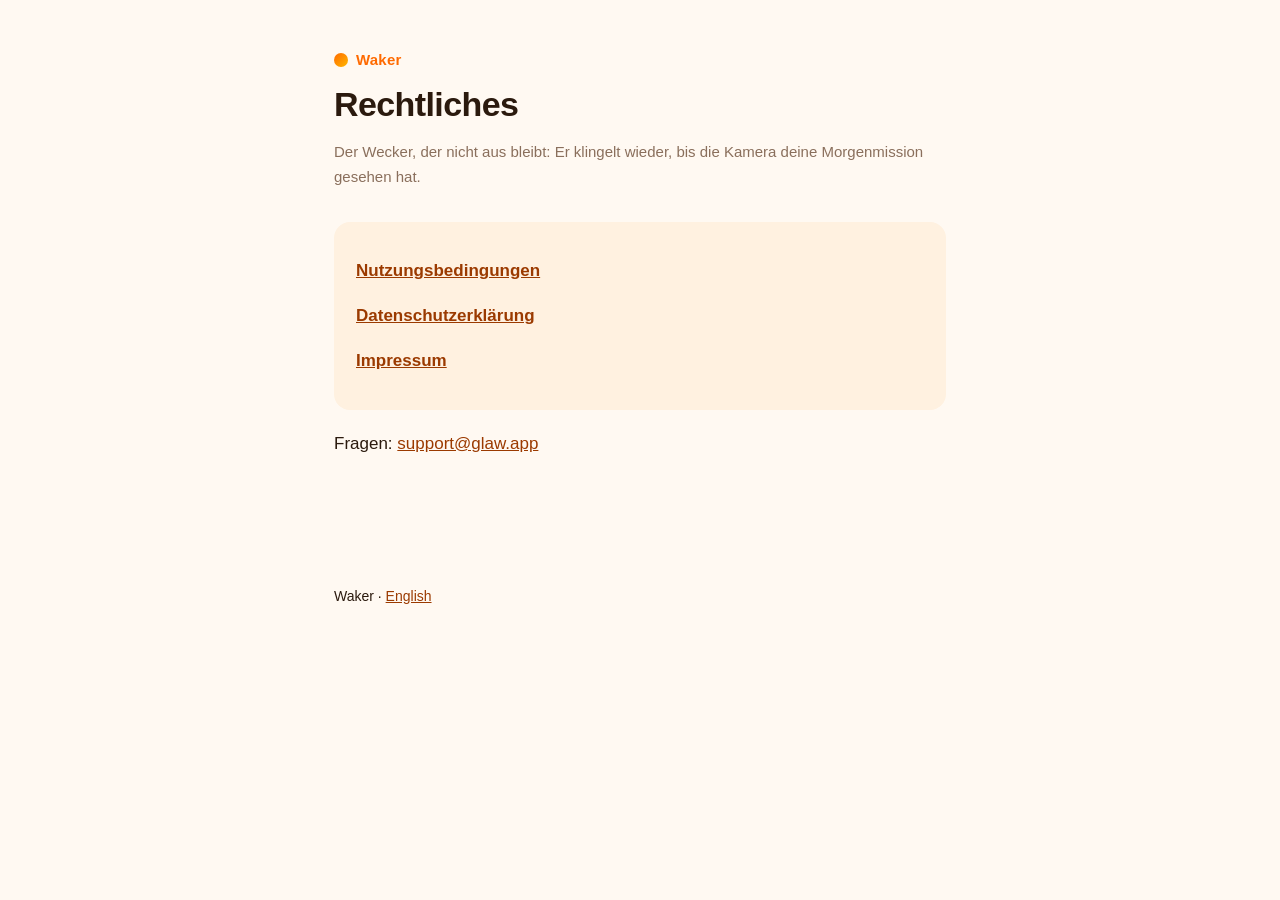
==== de/index.html @ fb50e347 "Publish October legal pages with address, German pages and Austrian Impressum Privacy: PostHog setup" ====
<!DOCTYPE html>
<html lang="de">
<head>
<meta charset="utf-8">
<meta name="viewport" content="width=device-width, initial-scale=1">
<title>Waker – Rechtliches</title>
<link rel="stylesheet" href="../style.css">
</head>
<body>
<main>
  <a class="brand" href="./"><span class="dot"></span>Waker</a>
  <h1>Rechtliches</h1>
  <p class="meta">Der Wecker, der nicht aus bleibt: Er klingelt wieder, bis die Kamera deine Morgenmission gesehen hat.</p>
  <div class="card">
    <p><a href="terms/"><strong>Nutzungsbedingungen</strong></a></p>
    <p><a href="privacy/"><strong>Datenschutzerklärung</strong></a></p>
    <p><a href="impressum/"><strong>Impressum</strong></a></p>
  </div>
  <p>Fragen: <a href="mailto:support@glaw.app">support@glaw.app</a></p>
</main>
<footer>
  <p>Waker · <a href="../">English</a></p>
</footer>
</body>
</html>
---- style.css ----
:root {
  --bg: #FFF9F2;
  --surface: #FFF1E0;
  --ink: #2B1A0E;
  --ink-secondary: #8A6F5C;
  --primary: #FF6A00;
  --accent: #FFB800;
}
* { box-sizing: border-box; }
body {
  margin: 0;
  background: var(--bg);
  color: var(--ink);
  font: 17px/1.65 -apple-system, BlinkMacSystemFont, "Segoe UI", Roboto, Helvetica, Arial, sans-serif;
  -webkit-text-size-adjust: 100%;
}
main {
  max-width: 660px;
  margin: 0 auto;
  padding: 48px 24px 96px;
}
h1 {
  font-size: 34px;
  line-height: 1.2;
  letter-spacing: -0.6px;
  margin: 8px 0 4px;
}
h2 {
  font-size: 22px;
  letter-spacing: -0.3px;
  margin: 36px 0 8px;
}
p, li { color: var(--ink); }
.meta { color: var(--ink-secondary); font-size: 15px; margin-bottom: 32px; }
.brand {
  display: inline-flex;
  align-items: center;
  gap: 8px;
  color: var(--primary);
  font-weight: 700;
  text-decoration: none;
  font-size: 15px;
  letter-spacing: 0.2px;
}
.brand .dot {
  width: 14px; height: 14px; border-radius: 50%;
  background: linear-gradient(135deg, var(--primary), var(--accent));
  display: inline-block;
}
a { color: var(--primary); }
strong { font-weight: 650; }
ul { padding-left: 22px; }
.card {
  background: var(--surface);
  border-radius: 16px;
  padding: 18px 22px;
  margin: 20px 0;
}
footer {
  max-width: 660px;
  margin: 0 auto;
  padding: 0 24px 48px;
  color: var(--ink-secondary);
  font-size: 14px;
}
footer a { color: var(--ink-secondary); }

/* German compound headings must fit compact phones. */
html[lang="de"] h1 { overflow-wrap: anywhere; hyphens: auto; }
html[lang="de"] a:not(.brand):not(.cta) { color: #9b3a00; }
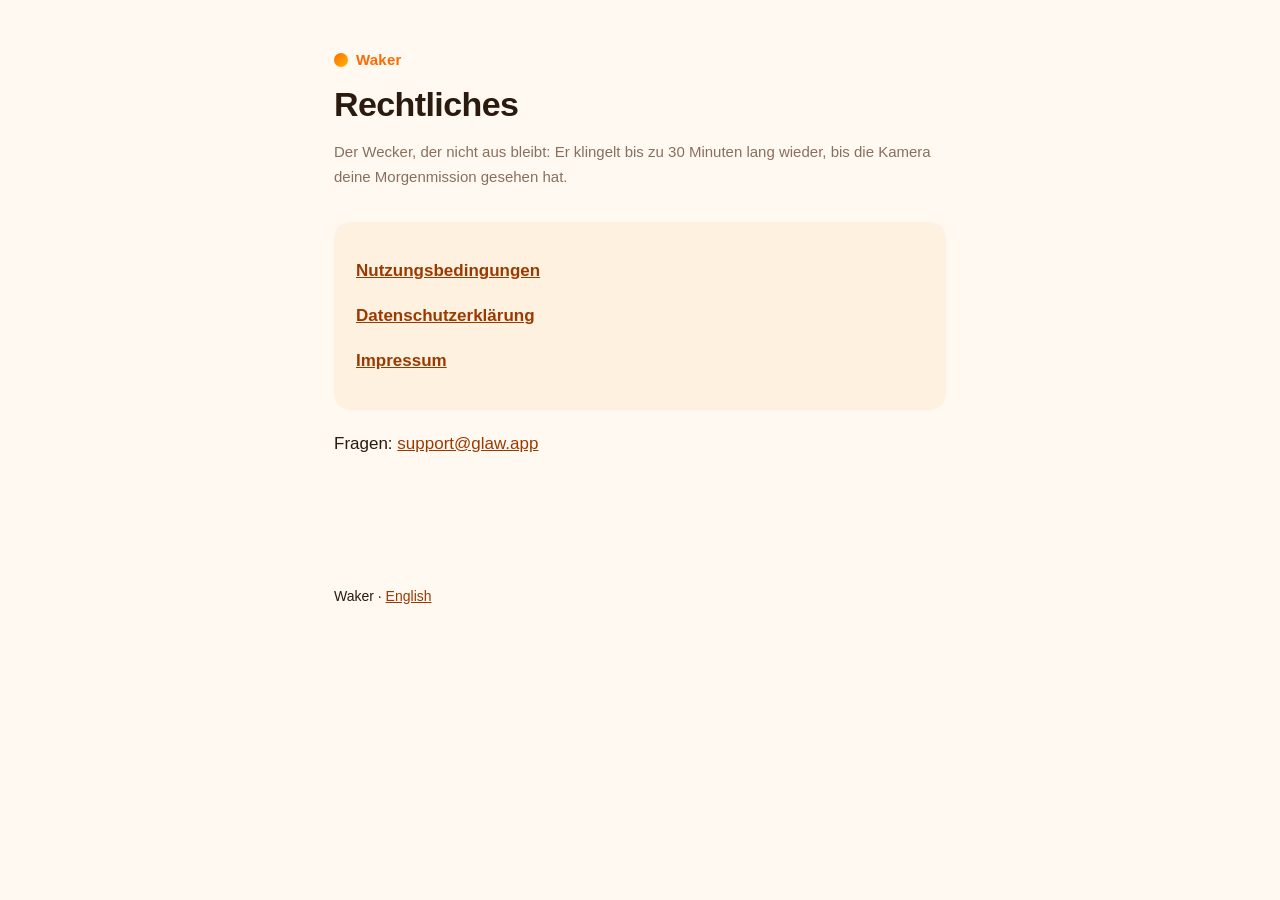
==== commit ef00556e: "Setup statistics notice, Superwall IP location, trial and offer renewal terms Privacy (EN/DE): setup" ====
--- a/de/index.html
+++ b/de/index.html
@@ -10,7 +10,7 @@
 <main>
   <a class="brand" href="./"><span class="dot"></span>Waker</a>
   <h1>Rechtliches</h1>
-  <p class="meta">Der Wecker, der nicht aus bleibt: Er klingelt wieder, bis die Kamera deine Morgenmission gesehen hat.</p>
+  <p class="meta">Der Wecker, der nicht aus bleibt: Er klingelt bis zu 30 Minuten lang wieder, bis die Kamera deine Morgenmission gesehen hat.</p>
   <div class="card">
     <p><a href="terms/"><strong>Nutzungsbedingungen</strong></a></p>
     <p><a href="privacy/"><strong>Datenschutzerklärung</strong></a></p>
